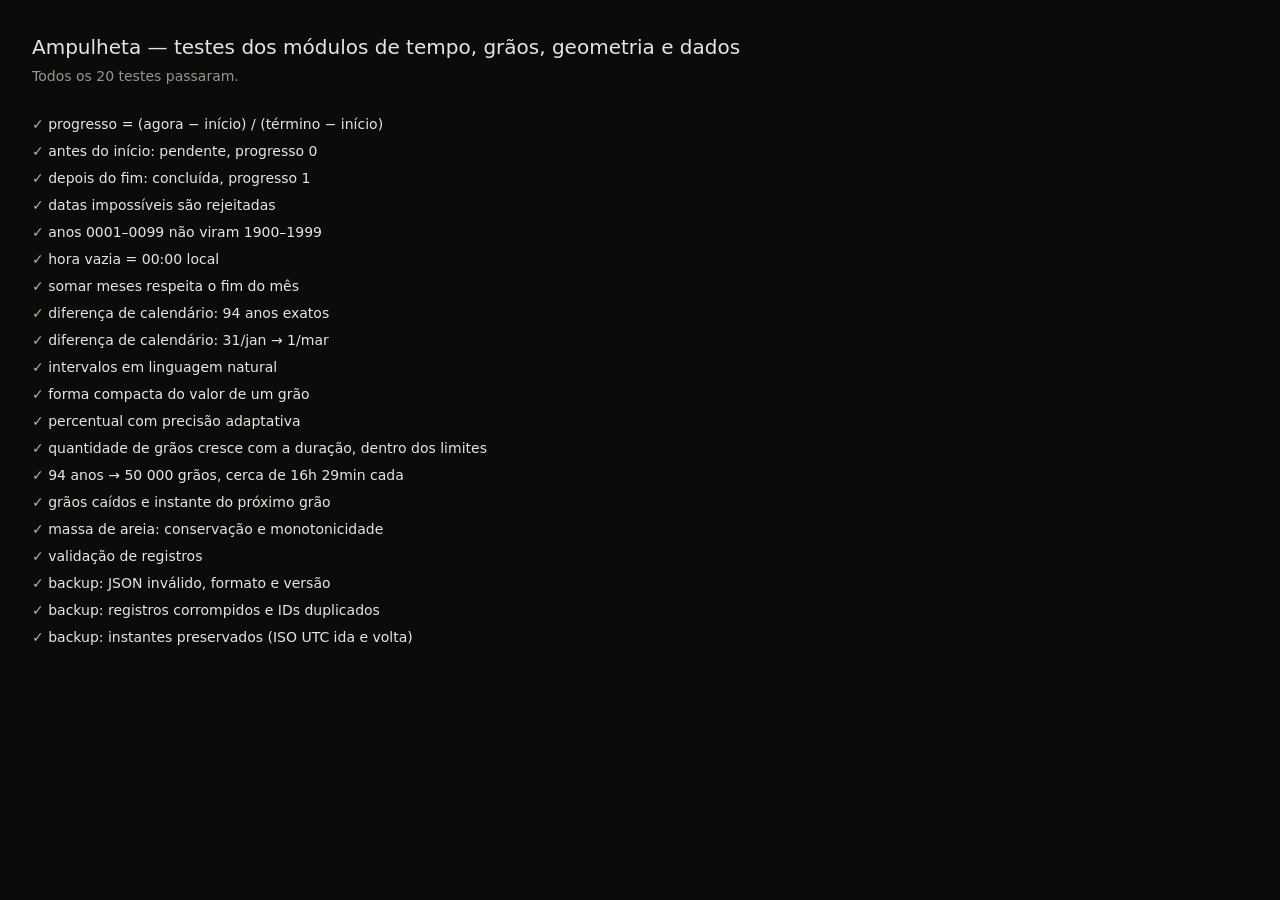
==== tests/index.html @ 06abca96 "Initial commit" ====
<!doctype html>
<html lang="pt-BR">
<head>
  <meta charset="utf-8">
  <meta name="viewport" content="width=device-width, initial-scale=1">
  <meta name="robots" content="noindex">
  <title>Ampulheta — testes</title>
  <style>
    body { margin: 0; padding: 32px; background: #0b0b0c; color: #e9e5dd; font: 14px/1.5 system-ui, sans-serif; }
    h1 { font-weight: 400; font-size: 20px; margin: 0 0 4px; }
    p.summary { color: #9a948a; margin: 0 0 24px; }
    li { padding: 3px 0; list-style: none; }
    li.pass::before { content: "✓  "; color: #9fbf8f; }
    li.fail { color: #e39b86; }
    li.fail::before { content: "✗  "; }
    ul { padding: 0; margin: 0; }
    code { color: #cdb58c; }
  </style>
</head>
<body>
  <h1>Ampulheta — testes dos módulos de tempo, grãos, geometria e dados</h1>
  <p class="summary" id="summary">Executando…</p>
  <ul id="results"></ul>

  <script src="../js/utils.js"></script>
  <script src="../js/time-engine.js"></script>
  <script src="../js/format.js"></script>
  <script src="../js/grain-engine.js"></script>
  <script src="../js/sand-geometry.js"></script>
  <script src="../js/model.js"></script>
  <script src="../js/storage.js"></script>
  <script src="../js/store.js"></script>
  <script src="../js/import-export.js"></script>
  <script>
    'use strict';
    (function () {
      const A = window.Ampulheta;
      const T = A.time;
      const F = A.format;
      const G = A.grains;
      const results = [];

      function test(name, fn) {
        try {
          fn();
          results.push({ name, ok: true });
        } catch (err) {
          results.push({ name, ok: false, msg: err && err.message });
        }
      }
      function eq(actual, expected, label) {
        if (actual !== expected) throw new Error((label || '') + ' esperado ' + JSON.stringify(expected) + ', obtido ' + JSON.stringify(actual));
      }
      function ok(cond, label) {
        if (!cond) throw new Error(label || 'condição falsa');
      }
      const local = (y, m, d, h, mi, s) => T.fromLocalParts(y, m, d, h || 0, mi || 0, s || 0);

      /* Tempo --------------------------------------------------------- */
      test('progresso = (agora − início) / (término − início)', () => {
        const s = T.computeState({ start: 1000, end: 5000 }, 2000);
        eq(s.progress, 0.25);
        eq(s.remainingFraction, 0.75);
        eq(s.status, 'running');
      });
      test('antes do início: pendente, progresso 0', () => {
        const s = T.computeState({ start: 1000, end: 5000 }, 500);
        eq(s.status, 'pending');
        eq(s.progress, 0);
      });
      test('depois do fim: concluída, progresso 1', () => {
        const s = T.computeState({ start: 1000, end: 5000 }, 9000);
        eq(s.status, 'finished');
        eq(s.progress, 1);
      });
      test('datas impossíveis são rejeitadas', () => {
        ok(isNaN(local(2023, 2, 29)), '29/02/2023');
        ok(!isNaN(local(2024, 2, 29)), '29/02/2024');
        eq(T.parseDateTimeInputs('2023-02-31', '').ok, false);
        eq(T.parseDateTimeInputs('10000-01-01', '').error, 'out-of-range');
      });
      test('anos 0001–0099 não viram 1900–1999', () => {
        eq(new Date(local(50, 6, 1)).getFullYear(), 50);
      });
      test('hora vazia = 00:00 local', () => {
        const r = T.parseDateTimeInputs('2030-05-17', '');
        const d = new Date(r.ms);
        eq(d.getHours(), 0);
        eq(d.getDate(), 17);
      });
      test('somar meses respeita o fim do mês', () => {
        const d = new Date(T.addMonths(local(2024, 1, 31, 10), 1));
        eq(d.getMonth(), 1);
        eq(d.getDate(), 29);
        eq(d.getHours(), 10);
      });
      test('diferença de calendário: 94 anos exatos', () => {
        const a = local(2026, 9, 30, 14, 32);
        const diff = T.diffCalendar(a, T.addDuration(a, { years: 94 }));
        eq(diff.years, 94);
        eq(diff.months, 0);
        eq(diff.days, 0);
      });
      test('diferença de calendário: 31/jan → 1/mar', () => {
        const diff = T.diffCalendar(local(2024, 1, 31), local(2024, 3, 1));
        eq(diff.months, 1);
        eq(diff.days, 1);
      });

      /* Formatação ---------------------------------------------------- */
      test('intervalos em linguagem natural', () => {
        eq(F.formatDuration(42000), '42 segundos');
        eq(F.formatDuration(12 * 60000 + 8000), '12 minutos e 8 segundos');
        eq(F.formatDuration(4 * 3600000 + 21 * 60000), '4 horas e 21 minutos');
        eq(F.formatDuration(12 * 86400000), '12 dias');
      });
      test('forma compacta do valor de um grão', () => {
        eq(F.formatDurationCompact(59318 * 1000), '16h 29min');
        eq(F.formatDurationCompact(33), '33ms');
        eq(F.formatDurationCompact(4200), '4,2s');
      });
      test('percentual com precisão adaptativa', () => {
        eq(F.formatPercent(0.375), '37,50%');
        eq(F.formatPercent(3.82e-9), '0,000000382%');
        ok(F.formatPercent(1 - 1e-9) !== '100%', 'nunca 100% antes do fim');
        eq(F.formatPercent(0), '0%');
        eq(F.formatPercent(1), '100%');
      });

      /* Grain Engine -------------------------------------------------- */
      test('quantidade de grãos cresce com a duração, dentro dos limites', () => {
        let prev = 0;
        for (const ms of [1e3, 1e4, 6e5, 3.6e6, 8.64e7, 3.15e10, 2.97e12, 3e13]) {
          const n = G.grainCount(ms);
          ok(n >= G.GRAIN_MIN && n <= G.GRAIN_MAX, 'limites');
          ok(n >= prev, 'monotônica');
          prev = n;
        }
      });
      test('94 anos → 50 000 grãos, cerca de 16h 29min cada', () => {
        const m = G.createModel({ start: 0, end: 94 * T.AVG_YEAR });
        eq(m.count, 50000);
        eq(F.formatDurationCompact(m.grainMs), '16h 29min');
      });
      test('grãos caídos e instante do próximo grão', () => {
        const m = G.createModel({ start: 0, end: 3600000 });
        eq(G.fallenAt(m, 0), 0);
        eq(G.fallenAt(m, 3600000), m.count);
        const k = G.fallenAt(m, 1800000);
        ok(G.releaseTime(m, k) <= 1800000 && G.releaseTime(m, k + 1) > 1800000, 'intervalo do grão');
      });

      /* Geometria ----------------------------------------------------- */
      test('massa de areia: conservação e monotonicidade', () => {
        const glass = A.geometry.createGlass();
        const sand = A.geometry.createSandModel(glass);
        let lastTop = Infinity;
        let lastBottom = -Infinity;
        for (let i = 0; i <= 20; i++) {
          const p = i / 20;
          const top = sand.topState(1 - p);
          const bottom = sand.bottomState(p);
          const tv = top.empty ? 0 : sand.topVolume(top.level);
          const bv = bottom.empty ? 0 : sand.bottomVolume(bottom.apex);
          ok(Math.abs(tv + bv - sand.V0) < sand.V0 * 1e-3, 'conservação em p=' + p);
          ok(top.level <= lastTop + 1e-9 && bottom.apex >= lastBottom - 1e-9, 'monotonicidade em p=' + p);
          lastTop = top.level;
          lastBottom = bottom.apex;
        }
        ok(sand.bottomState(1).apex < 0.95, 'a pilha final cabe abaixo do gargalo');
      });

      /* Dados --------------------------------------------------------- */
      test('validação de registros', () => {
        eq(A.model.normalize({ id: 'a', name: '  x  ', start: 0, end: 5000 }).value.name, 'x');
        eq(A.model.normalize({ id: 'a', name: '', start: 0, end: 5000 }).ok, false);
        eq(A.model.normalize({ id: 'a', name: 'x', start: 5000, end: 0 }).ok, false);
        eq(A.model.normalize({ id: 'a', name: 'x', start: 'ontem', end: 5000 }).ok, false);
        eq(A.model.normalize({ id: 'a', name: 'x', start: '2020-01-01T00:00:00Z', end: '2021-01-01T00:00:00Z', tone: 'neon' }).value.tone, 'areia');
        ok(A.model.normalize({ id: '<script>', name: 'x', start: 0, end: 5000 }).value.id !== '<script>', 'id inseguro');
      });
      test('backup: JSON inválido, formato e versão', () => {
        eq(A.backup.parseBackup('{').error, 'json');
        eq(A.backup.parseBackup('{"format":"outro","version":1,"hourglasses":[]}').error, 'format');
        eq(A.backup.parseBackup('{"format":"hourglass-backup","version":2,"hourglasses":[]}').error, 'version-newer');
        eq(A.backup.parseBackup('{"format":"hourglass-backup","version":"1","hourglasses":[]}').error, 'version-invalid');
      });
      test('backup: registros corrompidos e IDs duplicados', () => {
        const rec = { id: 'x1', name: 'A', start: '2020-01-01T00:00:00.000Z', end: '2030-01-01T00:00:00.000Z' };
        const parsed = A.backup.parseBackup(JSON.stringify({
          format: 'hourglass-backup', version: 1,
          hourglasses: [rec, rec, { id: 'x2', name: 'B', start: 'x', end: 'y' }, 42]
        }));
        eq(parsed.ok, true);
        eq(parsed.records.length, 1);
        eq(parsed.stats.duplicates, 1);
        eq(parsed.stats.invalid, 2);
        eq(parsed.records[0].start, Date.UTC(2020, 0, 1));
      });
      test('backup: instantes preservados (ISO UTC ida e volta)', () => {
        const hg = A.model.create({ name: 'Vida', start: Date.UTC(1995, 2, 10, 3), end: Date.UTC(2075, 2, 10, 3) });
        const back = A.model.normalize(JSON.parse(JSON.stringify(A.model.toBackup(hg))));
        eq(back.value.start, hg.start);
        eq(back.value.end, hg.end);
      });

      /* Resultado ----------------------------------------------------- */
      const list = document.getElementById('results');
      let failed = 0;
      for (const r of results) {
        const li = document.createElement('li');
        li.className = r.ok ? 'pass' : 'fail';
        li.textContent = r.name + (r.ok ? '' : ' — ' + r.msg);
        list.appendChild(li);
        if (!r.ok) failed++;
      }
      const summary = document.getElementById('summary');
      summary.textContent = failed
        ? failed + ' de ' + results.length + ' testes falharam.'
        : 'Todos os ' + results.length + ' testes passaram.';
      document.title = (failed ? '✗ ' : '✓ ') + document.title;
      window.__testResults = { total: results.length, failed, results };
    })();
  </script>
</body>
</html>
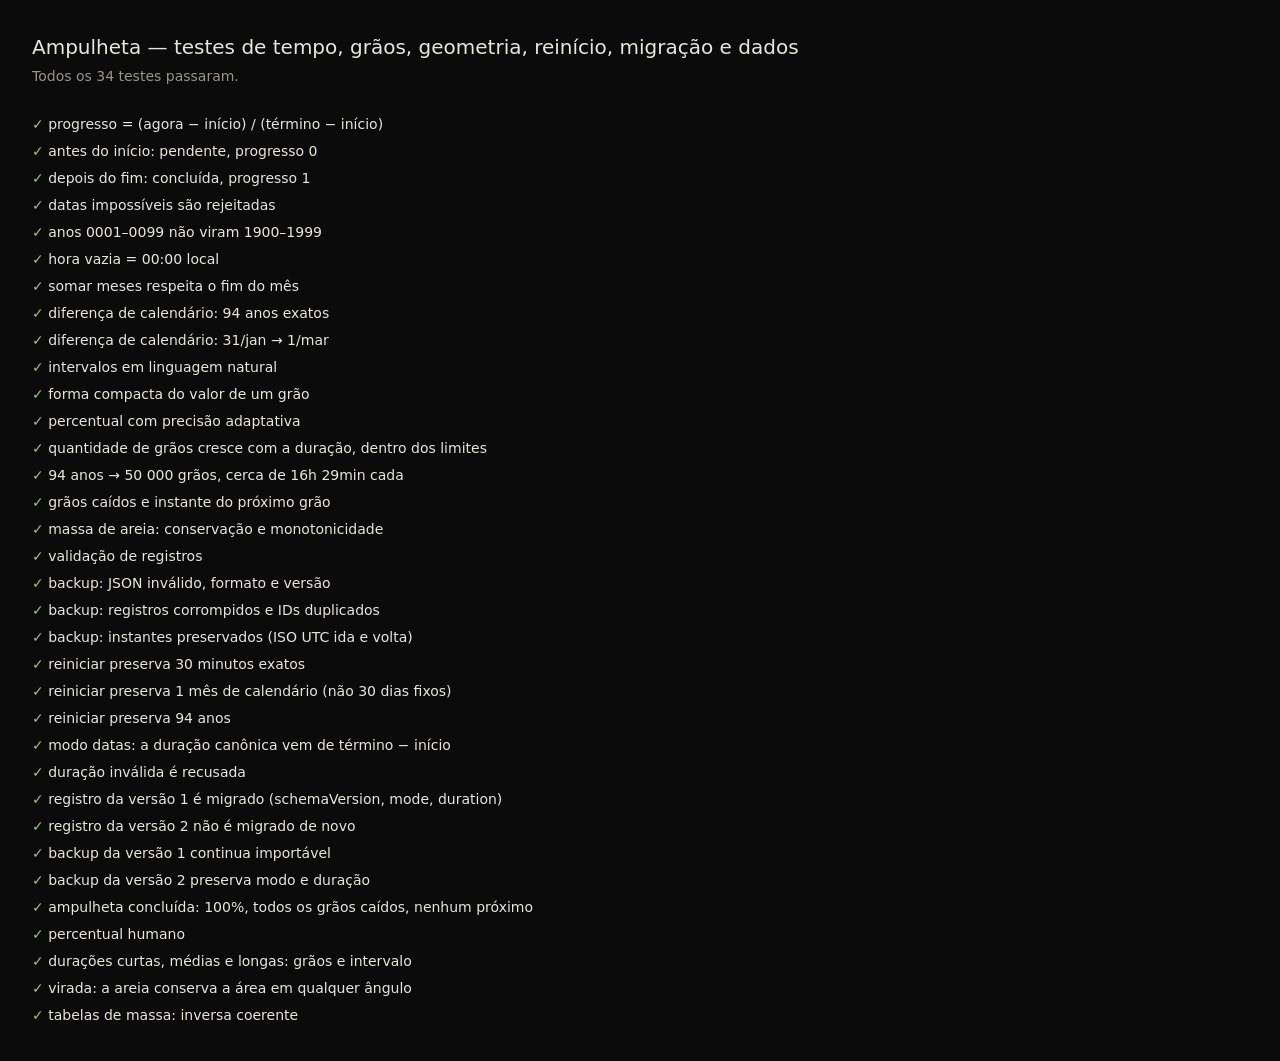
==== commit 4909bd1c: "retest" ====
--- a/tests/index.html
+++ b/tests/index.html
@@ -18,7 +18,7 @@
   </style>
 </head>
 <body>
-  <h1>Ampulheta — testes dos módulos de tempo, grãos, geometria e dados</h1>
+  <h1>Ampulheta — testes de tempo, grãos, geometria, reinício, migração e dados</h1>
   <p class="summary" id="summary">Executando…</p>
   <ul id="results"></ul>
 
@@ -182,7 +182,8 @@
       test('backup: JSON inválido, formato e versão', () => {
         eq(A.backup.parseBackup('{').error, 'json');
         eq(A.backup.parseBackup('{"format":"outro","version":1,"hourglasses":[]}').error, 'format');
-        eq(A.backup.parseBackup('{"format":"hourglass-backup","version":2,"hourglasses":[]}').error, 'version-newer');
+        eq(A.backup.parseBackup('{"format":"hourglass-backup","version":99,"hourglasses":[]}').error, 'version-newer');
+        eq(A.backup.parseBackup('{"format":"hourglass-backup","version":0,"hourglasses":[]}').error, 'version-invalid');
         eq(A.backup.parseBackup('{"format":"hourglass-backup","version":"1","hourglasses":[]}').error, 'version-invalid');
       });
       test('backup: registros corrompidos e IDs duplicados', () => {
@@ -202,6 +203,125 @@
         const back = A.model.normalize(JSON.parse(JSON.stringify(A.model.toBackup(hg))));
         eq(back.value.start, hg.start);
         eq(back.value.end, hg.end);
+      });
+
+      /* Reinício e duração canônica ----------------------------------- */
+      test('reiniciar preserva 30 minutos exatos', () => {
+        const hg = A.model.create({ name: 'x', start: 0, end: 1800000, mode: 'duration', duration: { minutes: 30 } });
+        const at = local(2026, 9, 30, 14, 0, 0);
+        const r = A.model.restartInterval(hg, at);
+        eq(r.start, at);
+        eq(r.end - r.start, 30 * 60000);
+      });
+      test('reiniciar preserva 1 mês de calendário (não 30 dias fixos)', () => {
+        const hg = A.model.create({ name: 'x', start: local(2026, 1, 1), end: local(2026, 2, 1), mode: 'duration', duration: { months: 1 } });
+        const r = A.model.restartInterval(hg, local(2026, 2, 10, 9));
+        const e = new Date(r.end);
+        eq(e.getMonth(), 2);
+        eq(e.getDate(), 10);
+        eq(e.getHours(), 9);
+      });
+      test('reiniciar preserva 94 anos', () => {
+        const at = local(2026, 9, 30, 12);
+        const hg = A.model.create({ name: 'x', start: at, end: T.addDuration(at, { years: 94 }), mode: 'duration', duration: { years: 94 } });
+        const r = A.model.restartInterval(hg, local(2030, 1, 1));
+        eq(new Date(r.end).getFullYear(), 2124);
+        eq(T.diffCalendar(r.start, r.end).years, 94);
+      });
+      test('modo datas: a duração canônica vem de término − início', () => {
+        const d = A.model.deriveDuration(local(2023, 2, 6), local(2027, 12, 15));
+        eq(d.years, 4);
+        eq(d.months, 10);
+        eq(d.days, 9);
+      });
+      test('duração inválida é recusada', () => {
+        eq(A.model.cleanDuration({ minutes: -5 }), null);
+        eq(A.model.cleanDuration({ minutes: 1.5 }), null);
+        eq(A.model.cleanDuration({}), null);
+        eq(A.model.cleanDuration({ hours: 2 }).hours, 2);
+      });
+
+      /* Migração ------------------------------------------------------- */
+      test('registro da versão 1 é migrado (schemaVersion, mode, duration)', () => {
+        const res = A.model.normalize({ id: 'v1', name: 'Vida', start: Date.UTC(1995, 2, 10, 3), end: Date.UTC(2089, 2, 10, 3), tone: 'areia', archived: false, order: 0 });
+        eq(res.ok, true);
+        eq(res.migrated, true);
+        eq(res.value.schemaVersion, 2);
+        eq(res.value.mode, 'dates');
+        eq(res.value.duration.years, 94);
+      });
+      test('registro da versão 2 não é migrado de novo', () => {
+        const v2 = A.model.normalize({ id: 'v1', name: 'Vida', start: 0, end: 1800000 }).value;
+        const again = A.model.normalize(JSON.parse(JSON.stringify(v2)));
+        eq(again.migrated, false);
+        eq(again.value.duration.minutes, 30);
+      });
+      test('backup da versão 1 continua importável', () => {
+        const parsed = A.backup.parseBackup(JSON.stringify({
+          format: 'hourglass-backup', version: 1,
+          hourglasses: [{ id: 'a', name: 'Meia hora', start: '2026-09-30T12:00:00.000Z', end: '2026-09-30T12:30:00.000Z', tone: 'cinza' }]
+        }));
+        eq(parsed.ok, true);
+        eq(parsed.version, 1);
+        eq(parsed.records[0].duration.minutes, 30);
+        eq(parsed.records[0].tone, 'cinza');
+      });
+      test('backup da versão 2 preserva modo e duração', () => {
+        const hg = A.model.create({ name: 'Um mês', start: local(2026, 1, 31), end: local(2026, 2, 28), mode: 'duration', duration: { months: 1 } });
+        const parsed = A.backup.parseBackup(JSON.stringify({ format: 'hourglass-backup', version: 2, hourglasses: [A.model.toBackup(hg)] }));
+        eq(parsed.records[0].mode, 'duration');
+        eq(parsed.records[0].duration.months, 1);
+        eq(parsed.records[0].duration.days, 0);
+      });
+
+      /* Estados e formatação humana ---------------------------------- */
+      test('ampulheta concluída: 100%, todos os grãos caídos, nenhum próximo', () => {
+        const hg = { start: 0, end: 60000 };
+        const s = T.computeState(hg, 120000);
+        eq(s.status, 'finished');
+        const m = G.createModel(hg);
+        const d = G.describe(m, 120000);
+        eq(d.fallen, m.count);
+        eq(d.remaining, 0);
+        eq(d.nextIn, null);
+      });
+      test('percentual humano', () => {
+        eq(F.formatPercentHuman(0.4725), '47,2%');
+        eq(F.formatPercentHuman(4.1e-8), '0,0000041%');
+        ok(F.formatPercentHuman(1 - 1e-7) !== '100%', 'nunca 100% antes do fim');
+        eq(F.formatPercentShort(0.4725), '47%');
+        eq(F.formatPercentShort(1e-6), 'menos de 1%');
+      });
+      test('durações curtas, médias e longas: grãos e intervalo', () => {
+        for (const ms of [5e3, 3e4, 6e4, 36e5, 864e5, 30 * 864e5, T.AVG_YEAR, 10 * T.AVG_YEAR, 94 * T.AVG_YEAR]) {
+          const m = G.createModel({ start: 0, end: ms });
+          ok(m.count >= G.GRAIN_MIN && m.count <= G.GRAIN_MAX, 'limites para ' + ms);
+          ok(Math.abs(m.grainMs * m.count - ms) < 1e-3 * ms, 'soma dos grãos = duração');
+          eq(G.fallenAt(m, ms / 2), Math.floor(m.count / 2));
+        }
+      });
+
+      /* Areia durante a virada --------------------------------------- */
+      test('virada: a areia conserva a área em qualquer ângulo', () => {
+        const glass = A.geometry.createGlass();
+        const sand = A.geometry.createSandModel(glass);
+        const poly = sand.bulbPolygon(-1);
+        for (const deg of [0, 30, 60, 90, 120, 150, 180]) {
+          const f = sand.fluidSurface(poly, (deg * Math.PI) / 180, sand.V0);
+          ok(Math.abs(f.area - sand.V0) < sand.V0 * 1e-4, 'área em ' + deg + '°');
+        }
+        const end = sand.fluidSurface(poly, Math.PI, sand.V0);
+        ok(Math.abs(end.h - sand.L0) < 1e-3, 'ao fim da virada a superfície coincide com a ampulheta cheia');
+      });
+      test('tabelas de massa: inversa coerente', () => {
+        const glass = A.geometry.createGlass();
+        const sand = A.geometry.createSandModel(glass);
+        for (const f of [0.001, 0.2, 0.5, 0.8, 0.999]) {
+          const L = sand.topLevelFor(sand.V0 * f);
+          ok(Math.abs(sand.topVolume(L) - sand.V0 * f) < sand.V0 * 1e-6, 'topo ' + f);
+          const H = sand.bottomApexFor(sand.V0 * f);
+          ok(Math.abs(sand.bottomVolume(H) - sand.V0 * f) < sand.V0 * 2e-3, 'base ' + f);
+        }
       });
 
       /* Resultado ----------------------------------------------------- */
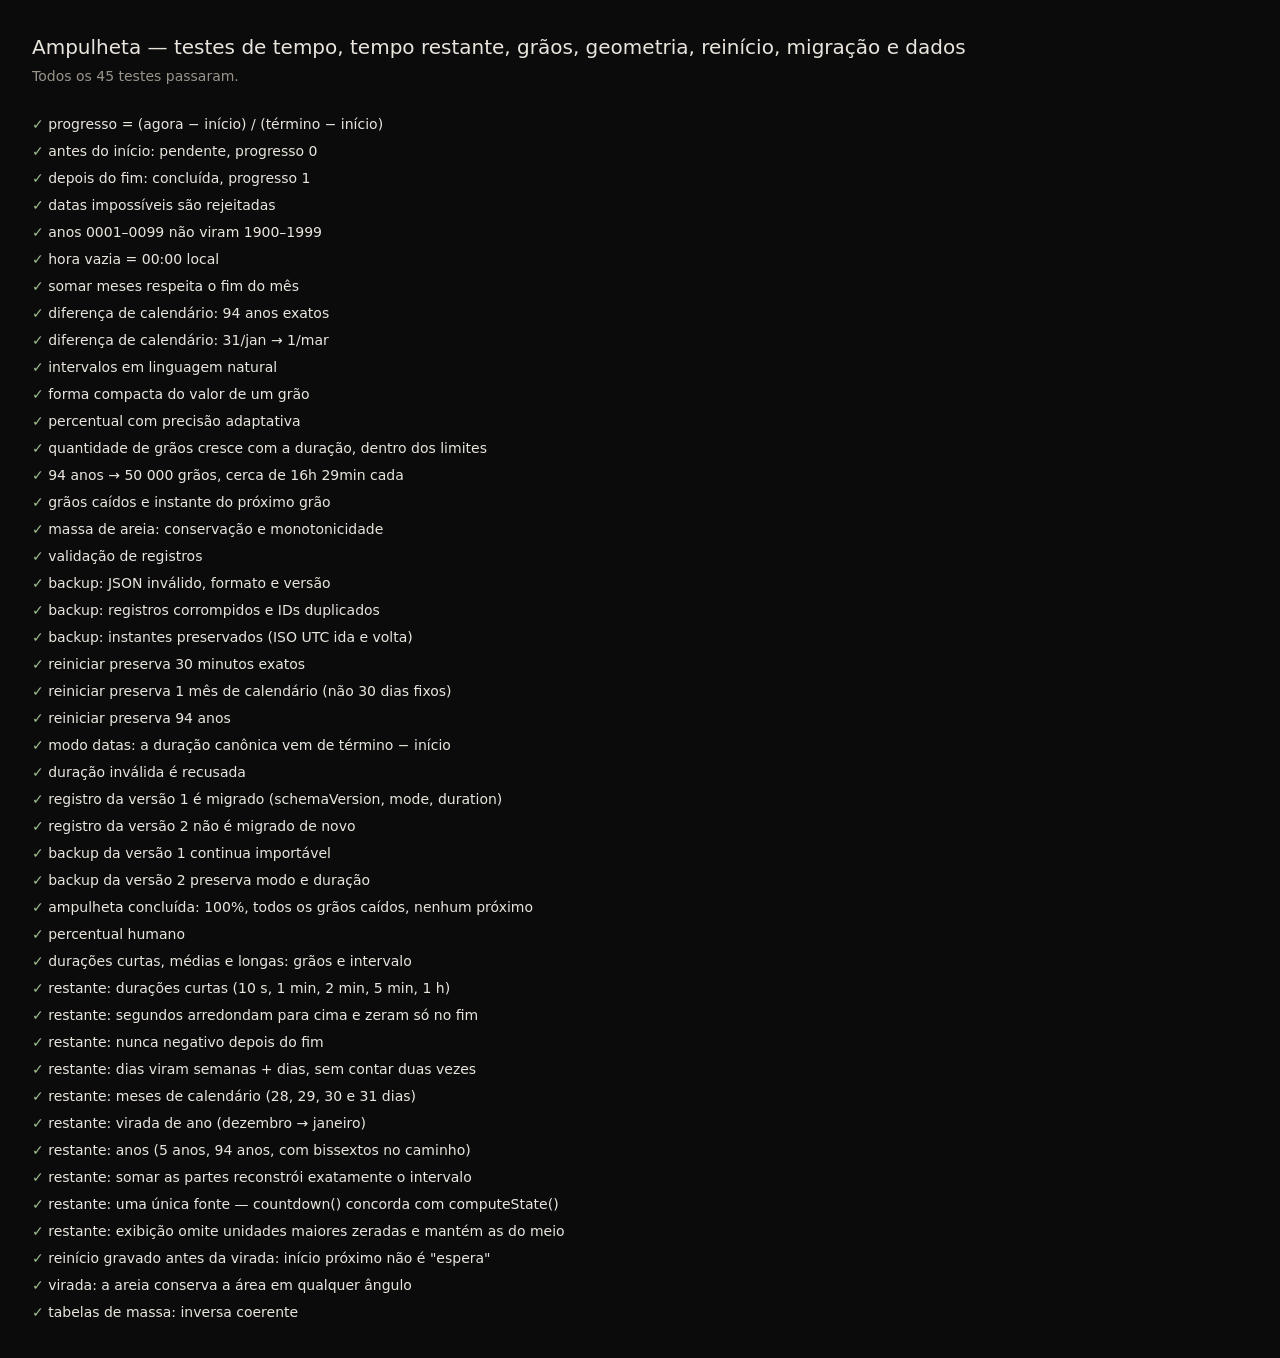
==== commit 00867d85: "v2" ====
--- a/tests/index.html
+++ b/tests/index.html
@@ -18,7 +18,7 @@
   </style>
 </head>
 <body>
-  <h1>Ampulheta — testes de tempo, grãos, geometria, reinício, migração e dados</h1>
+  <h1>Ampulheta — testes de tempo, tempo restante, grãos, geometria, reinício, migração e dados</h1>
   <p class="summary" id="summary">Executando…</p>
   <ul id="results"></ul>
 
@@ -243,7 +243,7 @@
 
       /* Migração ------------------------------------------------------- */
       test('registro da versão 1 é migrado (schemaVersion, mode, duration)', () => {
-        const res = A.model.normalize({ id: 'v1', name: 'Vida', start: Date.UTC(1995, 2, 10, 3), end: Date.UTC(2089, 2, 10, 3), tone: 'areia', archived: false, order: 0 });
+        const res = A.model.normalize({ id: 'v1', name: 'Vida', start: local(1995, 3, 10, 3), end: local(2089, 3, 10, 3), tone: 'areia', archived: false, order: 0 });
         eq(res.ok, true);
         eq(res.migrated, true);
         eq(res.value.schemaVersion, 2);
@@ -299,6 +299,136 @@
           ok(Math.abs(m.grainMs * m.count - ms) < 1e-3 * ms, 'soma dos grãos = duração');
           eq(G.fallenAt(m, ms / 2), Math.floor(m.count / 2));
         }
+      });
+
+      /* Tempo restante (contagem regressiva) -------------------------- */
+      const KEYS = T.COUNTDOWN_KEYS;
+      const only = (parts, expected) => {
+        for (const k of KEYS) eq(parts[k], expected[k] || 0, k + ':');
+      };
+      const recompose = (from, to) => {
+        const p = T.decomposeRemaining(from, to);
+        const anchor = to - p.wholeSeconds * T.SECOND;
+        return { p, back: T.addDuration(anchor, T.countdownToDuration(p)), anchor };
+      };
+      test('restante: durações curtas (10 s, 1 min, 2 min, 5 min, 1 h)', () => {
+        const t = local(2026, 5, 12, 9, 30, 0);
+        only(T.decomposeRemaining(t, t + 10 * T.SECOND), { seconds: 10 });
+        only(T.decomposeRemaining(t, t + T.MINUTE), { minutes: 1 });
+        only(T.decomposeRemaining(t, t + 2 * T.MINUTE), { minutes: 2 });
+        only(T.decomposeRemaining(t, t + 5 * T.MINUTE), { minutes: 5 });
+        only(T.decomposeRemaining(t, t + T.HOUR), { hours: 1 });
+        only(T.decomposeRemaining(t + 1, t + T.HOUR), { hours: 1 });
+        only(T.decomposeRemaining(t + 1000, t + T.HOUR), { minutes: 59, seconds: 59 });
+      });
+      test('restante: segundos arredondam para cima e zeram só no fim', () => {
+        const end = local(2026, 5, 12, 9, 30, 10);
+        only(T.decomposeRemaining(end - 9300, end), { seconds: 10 });
+        only(T.decomposeRemaining(end - 9000, end), { seconds: 9 });
+        only(T.decomposeRemaining(end - 1, end), { seconds: 1 });
+        only(T.decomposeRemaining(end, end), {});
+        eq(T.decomposeRemaining(end, end).totalMs, 0);
+      });
+      test('restante: nunca negativo depois do fim', () => {
+        const end = local(2026, 5, 12, 9, 30, 10);
+        const p = T.decomposeRemaining(end + 5 * T.DAY, end);
+        only(p, {});
+        eq(p.totalMs, 0);
+        const c = T.countdown({ start: end - 60000, end }, end + 123456);
+        eq(c.status, 'finished');
+        eq(c.remaining, 0);
+        only(c.parts, {});
+        eq(F.countdownUnits(c.parts).length, 0);
+      });
+      test('restante: dias viram semanas + dias, sem contar duas vezes', () => {
+        const t = local(2026, 5, 12, 9, 30, 0);
+        only(T.decomposeRemaining(t, T.addDays(t, 3)), { days: 3 });
+        only(T.decomposeRemaining(t, T.addDays(t, 7)), { weeks: 1 });
+        only(T.decomposeRemaining(t, T.addDays(t, 10)), { weeks: 1, days: 3 });
+        only(T.decomposeRemaining(t, T.addDays(t, 27) + 5 * T.HOUR + 7 * T.SECOND), { weeks: 3, days: 6, hours: 5, seconds: 7 });
+      });
+      test('restante: meses de calendário (28, 29, 30 e 31 dias)', () => {
+        only(T.decomposeRemaining(local(2026, 1, 15, 8), local(2026, 3, 15, 8)), { months: 2 });
+        only(T.decomposeRemaining(local(2023, 2, 1), local(2023, 3, 1)), { months: 1 });
+        only(T.decomposeRemaining(local(2024, 2, 1), local(2024, 3, 1)), { months: 1 });
+        only(T.decomposeRemaining(local(2026, 4, 1), local(2026, 5, 1)), { months: 1 });
+        only(T.decomposeRemaining(local(2026, 7, 1), local(2026, 8, 1)), { months: 1 });
+        // Mesmas datas, fevereiro comum × bissexto: 27 dias × 28 dias.
+        only(T.decomposeRemaining(local(2023, 2, 10), local(2023, 3, 9)), { weeks: 3, days: 6 });
+        only(T.decomposeRemaining(local(2024, 2, 10), local(2024, 3, 9)), { weeks: 4 });
+        // 29 de fevereiro existe só no ano bissexto.
+        only(T.decomposeRemaining(local(2024, 2, 29, 12), local(2024, 3, 29, 12)), { months: 1 });
+        only(T.decomposeRemaining(local(2024, 2, 28), local(2024, 3, 1)), { days: 2 });
+        only(T.decomposeRemaining(local(2023, 2, 28), local(2023, 3, 1)), { days: 1 });
+      });
+      test('restante: virada de ano (dezembro → janeiro)', () => {
+        only(T.decomposeRemaining(local(2026, 12, 20, 18), local(2027, 1, 5, 18)), { weeks: 2, days: 2 });
+        only(T.decomposeRemaining(local(2026, 12, 31, 23, 59, 50), local(2027, 1, 1, 0, 0, 0)), { seconds: 10 });
+        only(T.decomposeRemaining(local(2026, 11, 30, 10), local(2027, 2, 27, 10)), { months: 2, weeks: 4 });
+        // Fim de mês: 30 de novembro + 3 meses = 28 de fevereiro (o dia é limitado ao mês).
+        only(T.decomposeRemaining(local(2026, 11, 30, 10), local(2027, 2, 28, 10)), { months: 3 });
+      });
+      test('restante: anos (5 anos, 94 anos, com bissextos no caminho)', () => {
+        only(T.decomposeRemaining(local(2026, 10, 5, 14, 32), local(2031, 10, 5, 14, 32)), { years: 5 });
+        only(T.decomposeRemaining(local(2026, 10, 5, 14, 32), local(2120, 10, 5, 14, 32)), { years: 94 });
+        only(T.decomposeRemaining(local(2026, 10, 5, 14, 32, 1), local(2120, 10, 5, 14, 32)), { years: 93, months: 11, weeks: 4, days: 1, hours: 23, minutes: 59, seconds: 59 });
+        only(T.decomposeRemaining(local(2024, 2, 29), local(2028, 2, 29)), { years: 4 });
+      });
+      test('restante: somar as partes reconstrói exatamente o intervalo', () => {
+        let seed = 20261005;
+        const rnd = () => {
+          seed = (seed * 1664525 + 1013904223) >>> 0;
+          return seed / 4294967296;
+        };
+        const base = local(2019, 1, 1);
+        for (let i = 0; i < 4000; i++) {
+          const from = base + Math.floor(rnd() * 12 * 365 * T.DAY);
+          const span = Math.floor(Math.pow(rnd(), 3) * 95 * 365.25 * T.DAY) + 1;
+          const to = from + span;
+          const { p, back } = recompose(from, to);
+          if (back !== to) throw new Error('recomposição falhou: ' + new Date(from).toISOString() + ' → ' + new Date(to).toISOString());
+          ok(p.wholeSeconds === Math.ceil(span / 1000), 'segundos inteiros');
+          ok(p.months <= 11 && p.weeks <= 4 && p.days <= 6 && p.hours <= 24 && p.minutes <= 59 && p.seconds <= 59, 'faixas das unidades');
+          for (const k of KEYS) ok(p[k] >= 0 && Number.isInteger(p[k]), k + ' inteiro e não negativo');
+        }
+      });
+      test('restante: uma única fonte — countdown() concorda com computeState()', () => {
+        const start = local(2026, 3, 1, 8);
+        const hg = { start, end: T.addDuration(start, { months: 2 }) };
+        const running = T.countdown(hg, start + 90061000 + 400); // 1 d 1 h 1 min 1,4 s depois
+        eq(running.status, 'running');
+        eq(running.remaining, T.computeState(hg, start + 90061400).remaining);
+        ok(running.nextChangeIn > 0 && running.nextChangeIn <= 1000, 'próxima mudança dentro de 1 s');
+        eq(running.nextChangeIn, 600);
+        const pending = T.countdown(hg, start - 5 * T.DAY);
+        eq(pending.status, 'pending');
+        only(pending.parts, { months: 2 });
+        eq(pending.nextChangeIn, 5 * T.DAY);
+        eq(T.countdown(hg, hg.end).status, 'finished');
+      });
+      test('restante: exibição omite unidades maiores zeradas e mantém as do meio', () => {
+        const keys = (parts, o) => F.countdownUnits(parts, o).map((u) => u.key).join(' ');
+        eq(keys({ seconds: 9 }), 'seconds');
+        eq(keys({ minutes: 4, seconds: 0 }), 'minutes seconds');
+        eq(keys({ days: 2, hours: 0, minutes: 5, seconds: 0 }), 'days hours minutes seconds');
+        eq(keys({ years: 93, months: 11, weeks: 4, days: 1, hours: 23, minutes: 59, seconds: 48 }), KEYS.join(' '));
+        eq(keys({ weeks: 1 }, { trimTrailing: true }), 'weeks');
+        eq(keys({}), '');
+        const u = F.countdownUnits({ months: 1, weeks: 2, days: 1, hours: 1, minutes: 1, seconds: 1 });
+        eq(u.map((x) => x.label).join(' '), 'mês semanas dia hora minuto segundo');
+        eq(F.countdownUnits({ years: 1, months: 2 })[0].label, 'ano');
+        eq(F.formatCountdown({ months: 2, weeks: 1, days: 3, hours: 4, seconds: 8 }), '2 meses, 1 semana, 3 dias, 4 horas e 8 segundos');
+        eq(F.formatCountdown({}), '0 segundos');
+      });
+      test('reinício gravado antes da virada: início próximo não é "espera"', () => {
+        const now = local(2026, 5, 12, 9, 30, 0);
+        const hg = { name: 'x', duration: { minutes: 30 }, start: now - 5 * T.HOUR, end: now - 4 * T.HOUR };
+        const next = A.model.restartInterval(hg, now + 2100);
+        eq(next.start, now + 2100);
+        eq(next.end - next.start, 30 * T.MINUTE);
+        eq(F.describeStatus(next, now).text, 'Começou agora');
+        only(T.countdown(next, now).parts, { minutes: 30 });
+        eq(F.describeStatus({ start: now + T.DAY, end: now + 2 * T.DAY }, now).status, 'pending');
       });
 
       /* Areia durante a virada --------------------------------------- */
